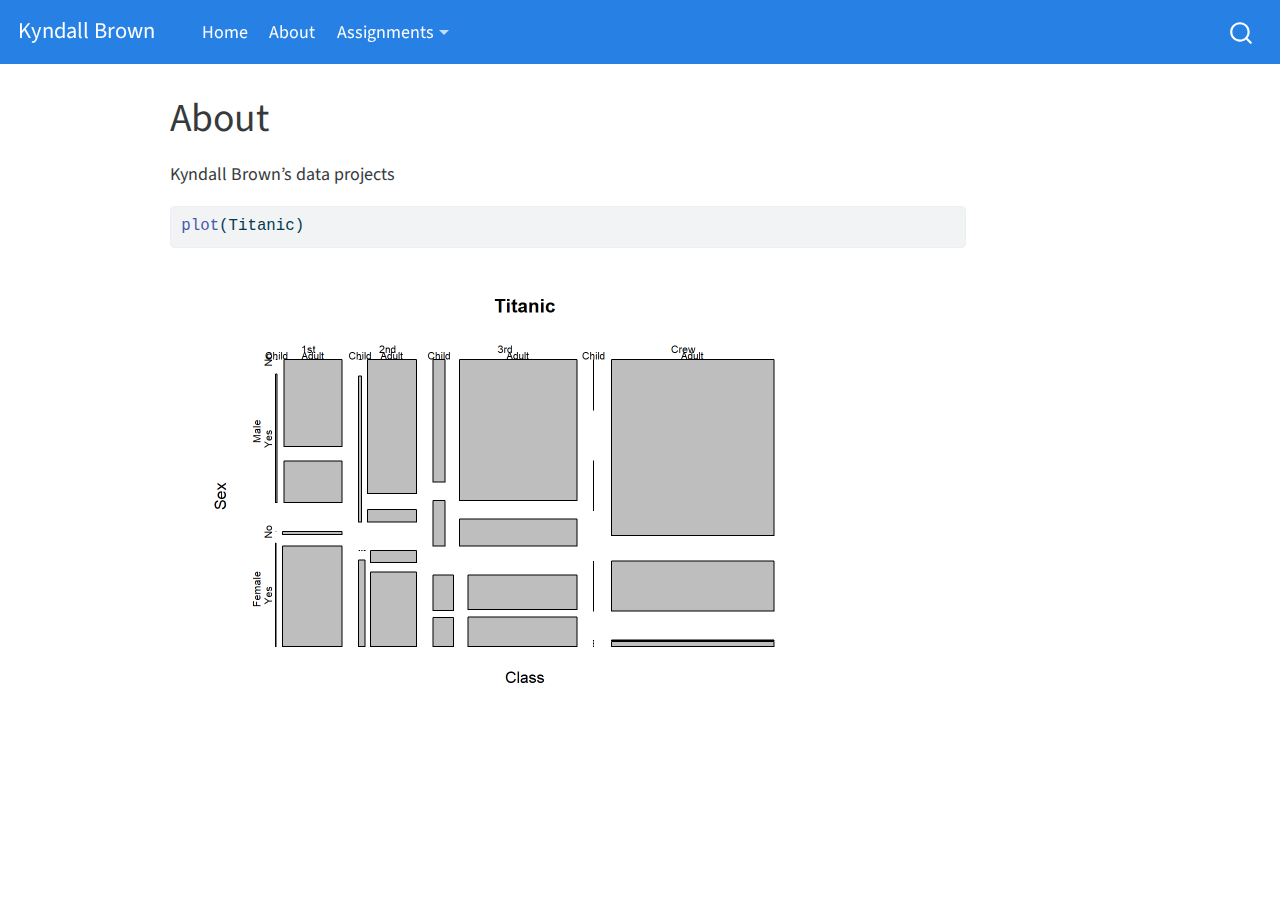
==== about.html @ 2b9c85aa "Add files via upload" ====
<!DOCTYPE html>
<html xmlns="http://www.w3.org/1999/xhtml" lang="en" xml:lang="en"><head>

<meta charset="utf-8">
<meta name="generator" content="quarto-1.1.251">

<meta name="viewport" content="width=device-width, initial-scale=1.0, user-scalable=yes">


<title>Kyndall Brown - About</title>
<style>
code{white-space: pre-wrap;}
span.smallcaps{font-variant: small-caps;}
div.columns{display: flex; gap: min(4vw, 1.5em);}
div.column{flex: auto; overflow-x: auto;}
div.hanging-indent{margin-left: 1.5em; text-indent: -1.5em;}
ul.task-list{list-style: none;}
ul.task-list li input[type="checkbox"] {
  width: 0.8em;
  margin: 0 0.8em 0.2em -1.6em;
  vertical-align: middle;
}
pre > code.sourceCode { white-space: pre; position: relative; }
pre > code.sourceCode > span { display: inline-block; line-height: 1.25; }
pre > code.sourceCode > span:empty { height: 1.2em; }
.sourceCode { overflow: visible; }
code.sourceCode > span { color: inherit; text-decoration: inherit; }
div.sourceCode { margin: 1em 0; }
pre.sourceCode { margin: 0; }
@media screen {
div.sourceCode { overflow: auto; }
}
@media print {
pre > code.sourceCode { white-space: pre-wrap; }
pre > code.sourceCode > span { text-indent: -5em; padding-left: 5em; }
}
pre.numberSource code
  { counter-reset: source-line 0; }
pre.numberSource code > span
  { position: relative; left: -4em; counter-increment: source-line; }
pre.numberSource code > span > a:first-child::before
  { content: counter(source-line);
    position: relative; left: -1em; text-align: right; vertical-align: baseline;
    border: none; display: inline-block;
    -webkit-touch-callout: none; -webkit-user-select: none;
    -khtml-user-select: none; -moz-user-select: none;
    -ms-user-select: none; user-select: none;
    padding: 0 4px; width: 4em;
    color: #aaaaaa;
  }
pre.numberSource { margin-left: 3em; border-left: 1px solid #aaaaaa;  padding-left: 4px; }
div.sourceCode
  {   }
@media screen {
pre > code.sourceCode > span > a:first-child::before { text-decoration: underline; }
}
code span.al { color: #ff0000; font-weight: bold; } /* Alert */
code span.an { color: #60a0b0; font-weight: bold; font-style: italic; } /* Annotation */
code span.at { color: #7d9029; } /* Attribute */
code span.bn { color: #40a070; } /* BaseN */
code span.bu { color: #008000; } /* BuiltIn */
code span.cf { color: #007020; font-weight: bold; } /* ControlFlow */
code span.ch { color: #4070a0; } /* Char */
code span.cn { color: #880000; } /* Constant */
code span.co { color: #60a0b0; font-style: italic; } /* Comment */
code span.cv { color: #60a0b0; font-weight: bold; font-style: italic; } /* CommentVar */
code span.do { color: #ba2121; font-style: italic; } /* Documentation */
code span.dt { color: #902000; } /* DataType */
code span.dv { color: #40a070; } /* DecVal */
code span.er { color: #ff0000; font-weight: bold; } /* Error */
code span.ex { } /* Extension */
code span.fl { color: #40a070; } /* Float */
code span.fu { color: #06287e; } /* Function */
code span.im { color: #008000; font-weight: bold; } /* Import */
code span.in { color: #60a0b0; font-weight: bold; font-style: italic; } /* Information */
code span.kw { color: #007020; font-weight: bold; } /* Keyword */
code span.op { color: #666666; } /* Operator */
code span.ot { color: #007020; } /* Other */
code span.pp { color: #bc7a00; } /* Preprocessor */
code span.sc { color: #4070a0; } /* SpecialChar */
code span.ss { color: #bb6688; } /* SpecialString */
code span.st { color: #4070a0; } /* String */
code span.va { color: #19177c; } /* Variable */
code span.vs { color: #4070a0; } /* VerbatimString */
code span.wa { color: #60a0b0; font-weight: bold; font-style: italic; } /* Warning */
</style>


<script src="site_libs/quarto-nav/quarto-nav.js"></script>
<script src="site_libs/quarto-nav/headroom.min.js"></script>
<script src="site_libs/clipboard/clipboard.min.js"></script>
<script src="site_libs/quarto-search/autocomplete.umd.js"></script>
<script src="site_libs/quarto-search/fuse.min.js"></script>
<script src="site_libs/quarto-search/quarto-search.js"></script>
<meta name="quarto:offset" content="./">
<script src="site_libs/quarto-html/quarto.js"></script>
<script src="site_libs/quarto-html/popper.min.js"></script>
<script src="site_libs/quarto-html/tippy.umd.min.js"></script>
<script src="site_libs/quarto-html/anchor.min.js"></script>
<link href="site_libs/quarto-html/tippy.css" rel="stylesheet">
<link href="site_libs/quarto-html/quarto-syntax-highlighting.css" rel="stylesheet" id="quarto-text-highlighting-styles">
<script src="site_libs/bootstrap/bootstrap.min.js"></script>
<link href="site_libs/bootstrap/bootstrap-icons.css" rel="stylesheet">
<link href="site_libs/bootstrap/bootstrap.min.css" rel="stylesheet" id="quarto-bootstrap" data-mode="light">
<script id="quarto-search-options" type="application/json">{
  "location": "navbar",
  "copy-button": false,
  "collapse-after": 3,
  "panel-placement": "end",
  "type": "overlay",
  "limit": 20,
  "language": {
    "search-no-results-text": "No results",
    "search-matching-documents-text": "matching documents",
    "search-copy-link-title": "Copy link to search",
    "search-hide-matches-text": "Hide additional matches",
    "search-more-match-text": "more match in this document",
    "search-more-matches-text": "more matches in this document",
    "search-clear-button-title": "Clear",
    "search-detached-cancel-button-title": "Cancel",
    "search-submit-button-title": "Submit"
  }
}</script>


<link rel="stylesheet" href="styles.css">
</head>

<body class="nav-fixed">

<div id="quarto-search-results"></div>
  <header id="quarto-header" class="headroom fixed-top">
    <nav class="navbar navbar-expand-lg navbar-dark ">
      <div class="navbar-container container-fluid">
      <div class="navbar-brand-container">
    <a class="navbar-brand" href="./index.html">
    <span class="navbar-title">Kyndall Brown</span>
    </a>
  </div>
          <button class="navbar-toggler" type="button" data-bs-toggle="collapse" data-bs-target="#navbarCollapse" aria-controls="navbarCollapse" aria-expanded="false" aria-label="Toggle navigation" onclick="if (window.quartoToggleHeadroom) { window.quartoToggleHeadroom(); }">
  <span class="navbar-toggler-icon"></span>
</button>
          <div class="collapse navbar-collapse" id="navbarCollapse">
            <ul class="navbar-nav navbar-nav-scroll me-auto">
  <li class="nav-item">
    <a class="nav-link" href="./index.html">Home</a>
  </li>  
  <li class="nav-item">
    <a class="nav-link active" href="./about.html" aria-current="page">About</a>
  </li>  
  <li class="nav-item dropdown ">
    <a class="nav-link dropdown-toggle" href="#" id="nav-menu-assignments" role="button" data-bs-toggle="dropdown" aria-expanded="false">Assignments</a>
    <ul class="dropdown-menu" aria-labelledby="nav-menu-assignments">    
        <li>
    <a class="dropdown-item" href="./assign01.html">
 <span class="dropdown-text">Assignment 1: Generative Leaf</span></a>
  </li>  
        <li>
    <a class="dropdown-item" href="./assign02.html">
 <span class="dropdown-text">Assignment 2</span></a>
  </li>  
        <li>
    <a class="dropdown-item" href="./assign03.html">
 <span class="dropdown-text">Assignment 3</span></a>
  </li>  
        <li>
    <a class="dropdown-item" href="./assign04.html">
 <span class="dropdown-text">Assignment 4</span></a>
  </li>  
    </ul>
  </li>
</ul>
              <div id="quarto-search" class="" title="Search"></div>
          </div> <!-- /navcollapse -->
      </div> <!-- /container-fluid -->
    </nav>
</header>
<!-- content -->
<div id="quarto-content" class="quarto-container page-columns page-rows-contents page-layout-article page-navbar">
<!-- sidebar -->
<!-- margin-sidebar -->
    <div id="quarto-margin-sidebar" class="sidebar margin-sidebar">
        
    </div>
<!-- main -->
<main class="content" id="quarto-document-content">

<header id="title-block-header" class="quarto-title-block default">
<div class="quarto-title">
<h1 class="title">About</h1>
</div>



<div class="quarto-title-meta">

    
    
  </div>
  

</header>

<p>Kyndall Brown’s data projects</p>
<div class="cell">
<div class="sourceCode cell-code" id="cb1"><pre class="sourceCode r code-with-copy"><code class="sourceCode r"><span id="cb1-1"><a href="#cb1-1" aria-hidden="true" tabindex="-1"></a><span class="fu">plot</span>(Titanic)</span></code><button title="Copy to Clipboard" class="code-copy-button"><i class="bi"></i></button></pre></div>
<div class="cell-output-display">
<p><img src="about_files/figure-html/unnamed-chunk-1-1.png" class="img-fluid" width="672"></p>
</div>
</div>



</main> <!-- /main -->
<script id="quarto-html-after-body" type="application/javascript">
window.document.addEventListener("DOMContentLoaded", function (event) {
  const toggleBodyColorMode = (bsSheetEl) => {
    const mode = bsSheetEl.getAttribute("data-mode");
    const bodyEl = window.document.querySelector("body");
    if (mode === "dark") {
      bodyEl.classList.add("quarto-dark");
      bodyEl.classList.remove("quarto-light");
    } else {
      bodyEl.classList.add("quarto-light");
      bodyEl.classList.remove("quarto-dark");
    }
  }
  const toggleBodyColorPrimary = () => {
    const bsSheetEl = window.document.querySelector("link#quarto-bootstrap");
    if (bsSheetEl) {
      toggleBodyColorMode(bsSheetEl);
    }
  }
  toggleBodyColorPrimary();  
  const icon = "";
  const anchorJS = new window.AnchorJS();
  anchorJS.options = {
    placement: 'right',
    icon: icon
  };
  anchorJS.add('.anchored');
  const clipboard = new window.ClipboardJS('.code-copy-button', {
    target: function(trigger) {
      return trigger.previousElementSibling;
    }
  });
  clipboard.on('success', function(e) {
    // button target
    const button = e.trigger;
    // don't keep focus
    button.blur();
    // flash "checked"
    button.classList.add('code-copy-button-checked');
    var currentTitle = button.getAttribute("title");
    button.setAttribute("title", "Copied!");
    setTimeout(function() {
      button.setAttribute("title", currentTitle);
      button.classList.remove('code-copy-button-checked');
    }, 1000);
    // clear code selection
    e.clearSelection();
  });
  function tippyHover(el, contentFn) {
    const config = {
      allowHTML: true,
      content: contentFn,
      maxWidth: 500,
      delay: 100,
      arrow: false,
      appendTo: function(el) {
          return el.parentElement;
      },
      interactive: true,
      interactiveBorder: 10,
      theme: 'quarto',
      placement: 'bottom-start'
    };
    window.tippy(el, config); 
  }
  const noterefs = window.document.querySelectorAll('a[role="doc-noteref"]');
  for (var i=0; i<noterefs.length; i++) {
    const ref = noterefs[i];
    tippyHover(ref, function() {
      // use id or data attribute instead here
      let href = ref.getAttribute('data-footnote-href') || ref.getAttribute('href');
      try { href = new URL(href).hash; } catch {}
      const id = href.replace(/^#\/?/, "");
      const note = window.document.getElementById(id);
      return note.innerHTML;
    });
  }
  var bibliorefs = window.document.querySelectorAll('a[role="doc-biblioref"]');
  for (var i=0; i<bibliorefs.length; i++) {
    const ref = bibliorefs[i];
    const cites = ref.parentNode.getAttribute('data-cites').split(' ');
    tippyHover(ref, function() {
      var popup = window.document.createElement('div');
      cites.forEach(function(cite) {
        var citeDiv = window.document.createElement('div');
        citeDiv.classList.add('hanging-indent');
        citeDiv.classList.add('csl-entry');
        var biblioDiv = window.document.getElementById('ref-' + cite);
        if (biblioDiv) {
          citeDiv.innerHTML = biblioDiv.innerHTML;
        }
        popup.appendChild(citeDiv);
      });
      return popup.innerHTML;
    });
  }
});
</script>
</div> <!-- /content -->



</body></html>
---- site_libs/quarto-html/tippy.css ----
.tippy-box[data-animation=fade][data-state=hidden]{opacity:0}[data-tippy-root]{max-width:calc(100vw - 10px)}.tippy-box{position:relative;background-color:#333;color:#fff;border-radius:4px;font-size:14px;line-height:1.4;white-space:normal;outline:0;transition-property:transform,visibility,opacity}.tippy-box[data-placement^=top]>.tippy-arrow{bottom:0}.tippy-box[data-placement^=top]>.tippy-arrow:before{bottom:-7px;left:0;border-width:8px 8px 0;border-top-color:initial;transform-origin:center top}.tippy-box[data-placement^=bottom]>.tippy-arrow{top:0}.tippy-box[data-placement^=bottom]>.tippy-arrow:before{top:-7px;left:0;border-width:0 8px 8px;border-bottom-color:initial;transform-origin:center bottom}.tippy-box[data-placement^=left]>.tippy-arrow{right:0}.tippy-box[data-placement^=left]>.tippy-arrow:before{border-width:8px 0 8px 8px;border-left-color:initial;right:-7px;transform-origin:center left}.tippy-box[data-placement^=right]>.tippy-arrow{left:0}.tippy-box[data-placement^=right]>.tippy-arrow:before{left:-7px;border-width:8px 8px 8px 0;border-right-color:initial;transform-origin:center right}.tippy-box[data-inertia][data-state=visible]{transition-timing-function:cubic-bezier(.54,1.5,.38,1.11)}.tippy-arrow{width:16px;height:16px;color:#333}.tippy-arrow:before{content:"";position:absolute;border-color:transparent;border-style:solid}.tippy-content{position:relative;padding:5px 9px;z-index:1}
---- site_libs/quarto-html/quarto-syntax-highlighting.css ----
/* quarto syntax highlight colors */
:root {
  --quarto-hl-ot-color: #003B4F;
  --quarto-hl-at-color: #657422;
  --quarto-hl-ss-color: #20794D;
  --quarto-hl-an-color: #5E5E5E;
  --quarto-hl-fu-color: #4758AB;
  --quarto-hl-st-color: #20794D;
  --quarto-hl-cf-color: #003B4F;
  --quarto-hl-op-color: #5E5E5E;
  --quarto-hl-er-color: #AD0000;
  --quarto-hl-bn-color: #AD0000;
  --quarto-hl-al-color: #AD0000;
  --quarto-hl-va-color: #111111;
  --quarto-hl-bu-color: inherit;
  --quarto-hl-ex-color: inherit;
  --quarto-hl-pp-color: #AD0000;
  --quarto-hl-in-color: #5E5E5E;
  --quarto-hl-vs-color: #20794D;
  --quarto-hl-wa-color: #5E5E5E;
  --quarto-hl-do-color: #5E5E5E;
  --quarto-hl-im-color: #00769E;
  --quarto-hl-ch-color: #20794D;
  --quarto-hl-dt-color: #AD0000;
  --quarto-hl-fl-color: #AD0000;
  --quarto-hl-co-color: #5E5E5E;
  --quarto-hl-cv-color: #5E5E5E;
  --quarto-hl-cn-color: #8f5902;
  --quarto-hl-sc-color: #5E5E5E;
  --quarto-hl-dv-color: #AD0000;
  --quarto-hl-kw-color: #003B4F;
}

/* other quarto variables */
:root {
  --quarto-font-monospace: SFMono-Regular, Menlo, Monaco, Consolas, "Liberation Mono", "Courier New", monospace;
}

pre > code.sourceCode > span {
  color: #003B4F;
}

code span {
  color: #003B4F;
}

code.sourceCode > span {
  color: #003B4F;
}

div.sourceCode,
div.sourceCode pre.sourceCode {
  color: #003B4F;
}

code span.ot {
  color: #003B4F;
}

code span.at {
  color: #657422;
}

code span.ss {
  color: #20794D;
}

code span.an {
  color: #5E5E5E;
}

code span.fu {
  color: #4758AB;
}

code span.st {
  color: #20794D;
}

code span.cf {
  color: #003B4F;
}

code span.op {
  color: #5E5E5E;
}

code span.er {
  color: #AD0000;
}

code span.bn {
  color: #AD0000;
}

code span.al {
  color: #AD0000;
}

code span.va {
  color: #111111;
}

code span.pp {
  color: #AD0000;
}

code span.in {
  color: #5E5E5E;
}

code span.vs {
  color: #20794D;
}

code span.wa {
  color: #5E5E5E;
  font-style: italic;
}

code span.do {
  color: #5E5E5E;
  font-style: italic;
}

code span.im {
  color: #00769E;
}

code span.ch {
  color: #20794D;
}

code span.dt {
  color: #AD0000;
}

code span.fl {
  color: #AD0000;
}

code span.co {
  color: #5E5E5E;
}

code span.cv {
  color: #5E5E5E;
  font-style: italic;
}

code span.cn {
  color: #8f5902;
}

code span.sc {
  color: #5E5E5E;
}

code span.dv {
  color: #AD0000;
}

code span.kw {
  color: #003B4F;
}

.prevent-inlining {
  content: "</";
}

/*# sourceMappingURL=debc5d5d77c3f9108843748ff7464032.css.map */
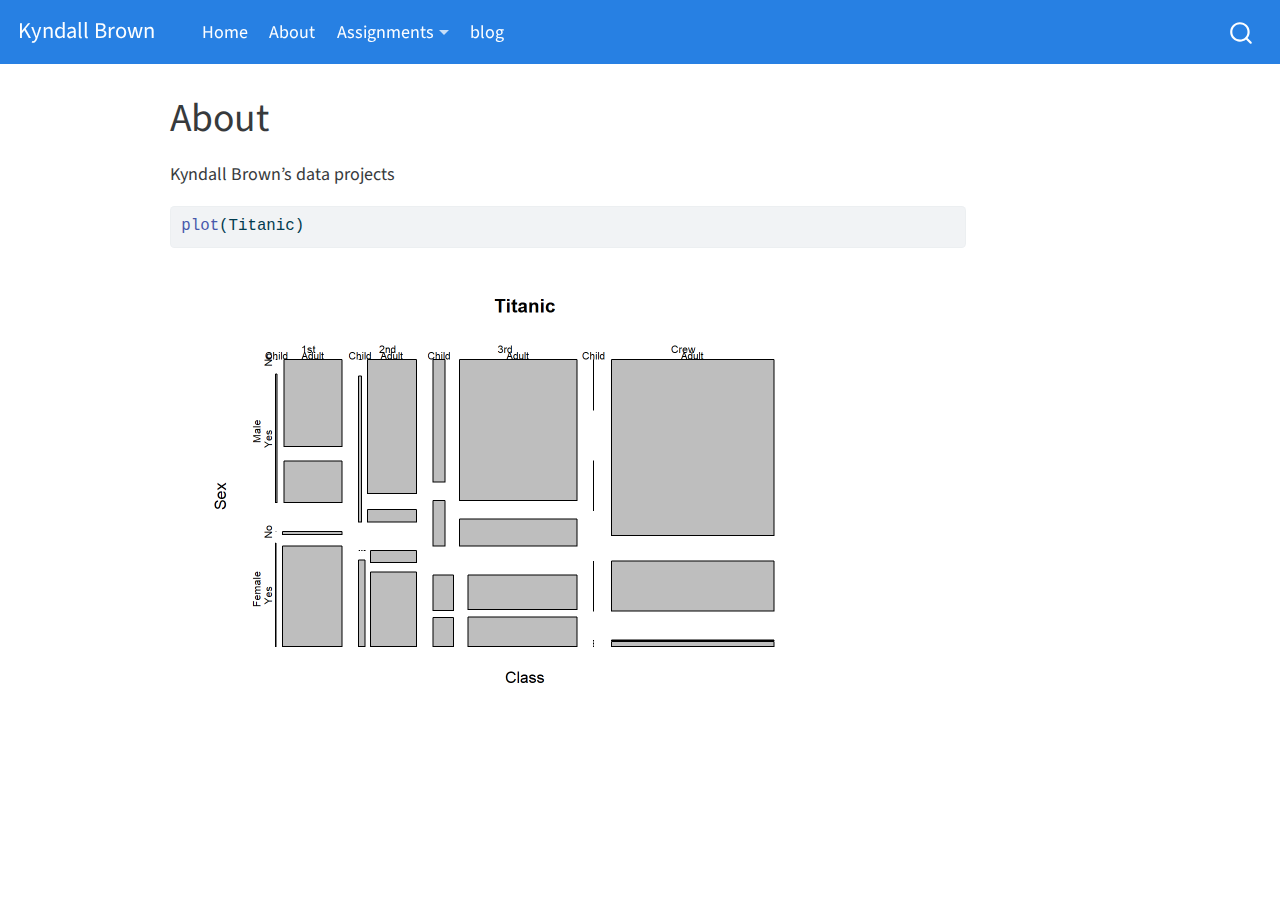
==== commit 22934ce3: "Add files via upload" ====
--- a/about.html
+++ b/about.html
@@ -169,6 +169,9 @@
   </li>  
     </ul>
   </li>
+  <li class="nav-item">
+    <a class="nav-link" href="https://kyndall-brown.github.io/blog">blog</a>
+  </li>  
 </ul>
               <div id="quarto-search" class="" title="Search"></div>
           </div> <!-- /navcollapse -->
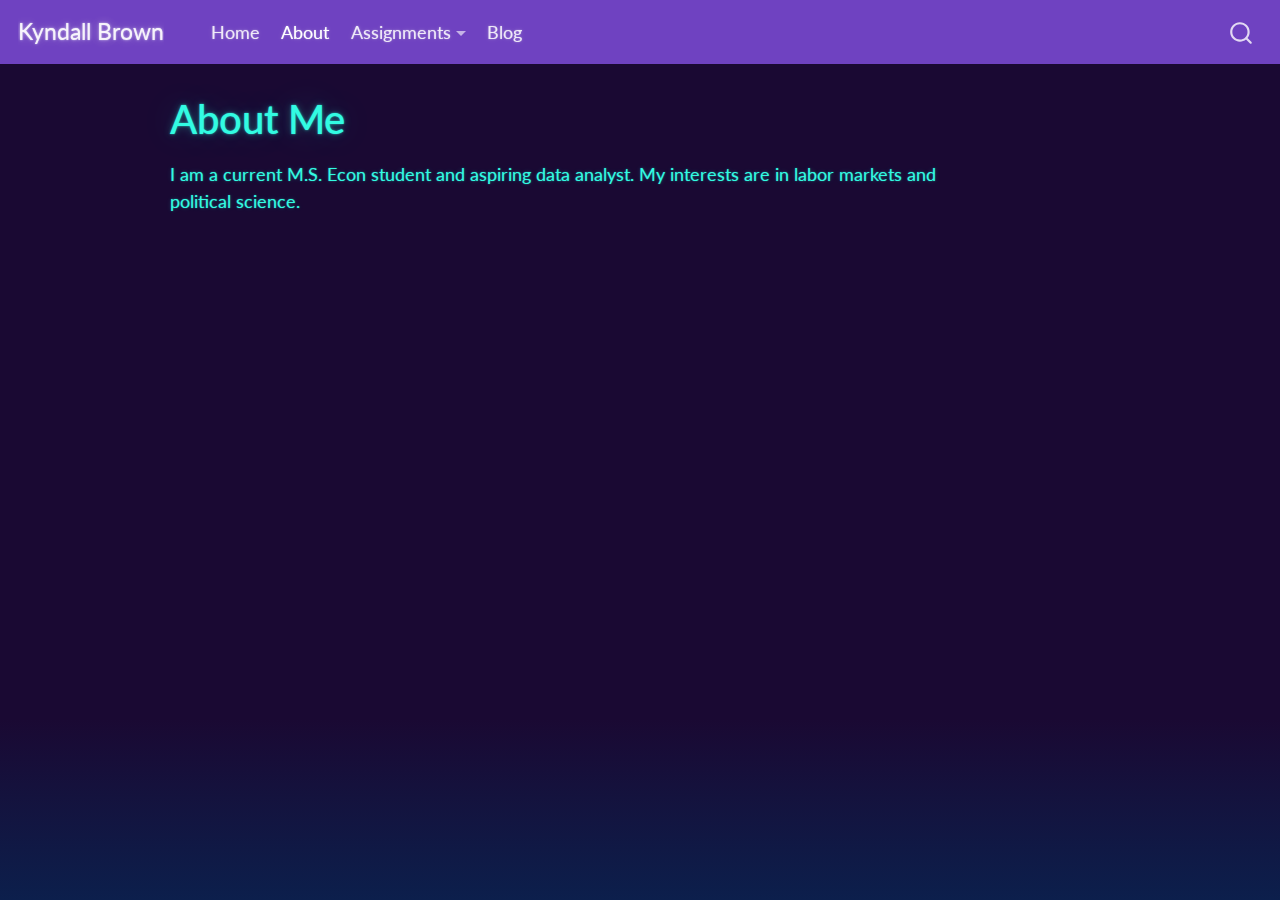
==== commit 5424fc9e: "Add files via upload" ====
--- a/about.html
+++ b/about.html
@@ -7,7 +7,7 @@
 <meta name="viewport" content="width=device-width, initial-scale=1.0, user-scalable=yes">
 
 
-<title>Kyndall Brown - About</title>
+<title>Kyndall Brown - About Me</title>
 <style>
 code{white-space: pre-wrap;}
 span.smallcaps{font-variant: small-caps;}
@@ -20,69 +20,6 @@
   margin: 0 0.8em 0.2em -1.6em;
   vertical-align: middle;
 }
-pre > code.sourceCode { white-space: pre; position: relative; }
-pre > code.sourceCode > span { display: inline-block; line-height: 1.25; }
-pre > code.sourceCode > span:empty { height: 1.2em; }
-.sourceCode { overflow: visible; }
-code.sourceCode > span { color: inherit; text-decoration: inherit; }
-div.sourceCode { margin: 1em 0; }
-pre.sourceCode { margin: 0; }
-@media screen {
-div.sourceCode { overflow: auto; }
-}
-@media print {
-pre > code.sourceCode { white-space: pre-wrap; }
-pre > code.sourceCode > span { text-indent: -5em; padding-left: 5em; }
-}
-pre.numberSource code
-  { counter-reset: source-line 0; }
-pre.numberSource code > span
-  { position: relative; left: -4em; counter-increment: source-line; }
-pre.numberSource code > span > a:first-child::before
-  { content: counter(source-line);
-    position: relative; left: -1em; text-align: right; vertical-align: baseline;
-    border: none; display: inline-block;
-    -webkit-touch-callout: none; -webkit-user-select: none;
-    -khtml-user-select: none; -moz-user-select: none;
-    -ms-user-select: none; user-select: none;
-    padding: 0 4px; width: 4em;
-    color: #aaaaaa;
-  }
-pre.numberSource { margin-left: 3em; border-left: 1px solid #aaaaaa;  padding-left: 4px; }
-div.sourceCode
-  {   }
-@media screen {
-pre > code.sourceCode > span > a:first-child::before { text-decoration: underline; }
-}
-code span.al { color: #ff0000; font-weight: bold; } /* Alert */
-code span.an { color: #60a0b0; font-weight: bold; font-style: italic; } /* Annotation */
-code span.at { color: #7d9029; } /* Attribute */
-code span.bn { color: #40a070; } /* BaseN */
-code span.bu { color: #008000; } /* BuiltIn */
-code span.cf { color: #007020; font-weight: bold; } /* ControlFlow */
-code span.ch { color: #4070a0; } /* Char */
-code span.cn { color: #880000; } /* Constant */
-code span.co { color: #60a0b0; font-style: italic; } /* Comment */
-code span.cv { color: #60a0b0; font-weight: bold; font-style: italic; } /* CommentVar */
-code span.do { color: #ba2121; font-style: italic; } /* Documentation */
-code span.dt { color: #902000; } /* DataType */
-code span.dv { color: #40a070; } /* DecVal */
-code span.er { color: #ff0000; font-weight: bold; } /* Error */
-code span.ex { } /* Extension */
-code span.fl { color: #40a070; } /* Float */
-code span.fu { color: #06287e; } /* Function */
-code span.im { color: #008000; font-weight: bold; } /* Import */
-code span.in { color: #60a0b0; font-weight: bold; font-style: italic; } /* Information */
-code span.kw { color: #007020; font-weight: bold; } /* Keyword */
-code span.op { color: #666666; } /* Operator */
-code span.ot { color: #007020; } /* Other */
-code span.pp { color: #bc7a00; } /* Preprocessor */
-code span.sc { color: #4070a0; } /* SpecialChar */
-code span.ss { color: #bb6688; } /* SpecialString */
-code span.st { color: #4070a0; } /* String */
-code span.va { color: #19177c; } /* Variable */
-code span.vs { color: #4070a0; } /* VerbatimString */
-code span.wa { color: #60a0b0; font-weight: bold; font-style: italic; } /* Warning */
 </style>
 
 
@@ -98,10 +35,10 @@
 <script src="site_libs/quarto-html/tippy.umd.min.js"></script>
 <script src="site_libs/quarto-html/anchor.min.js"></script>
 <link href="site_libs/quarto-html/tippy.css" rel="stylesheet">
-<link href="site_libs/quarto-html/quarto-syntax-highlighting.css" rel="stylesheet" id="quarto-text-highlighting-styles">
+<link href="site_libs/quarto-html/quarto-syntax-highlighting-dark.css" rel="stylesheet" id="quarto-text-highlighting-styles">
 <script src="site_libs/bootstrap/bootstrap.min.js"></script>
 <link href="site_libs/bootstrap/bootstrap-icons.css" rel="stylesheet">
-<link href="site_libs/bootstrap/bootstrap.min.css" rel="stylesheet" id="quarto-bootstrap" data-mode="light">
+<link href="site_libs/bootstrap/bootstrap.min.css" rel="stylesheet" id="quarto-bootstrap" data-mode="dark">
 <script id="quarto-search-options" type="application/json">{
   "location": "navbar",
   "copy-button": false,
@@ -153,7 +90,7 @@
     <ul class="dropdown-menu" aria-labelledby="nav-menu-assignments">    
         <li>
     <a class="dropdown-item" href="./assign01.html">
- <span class="dropdown-text">Assignment 1: Generative Leaf</span></a>
+ <span class="dropdown-text">Assignment 1: Generative Leaves</span></a>
   </li>  
         <li>
     <a class="dropdown-item" href="./assign02.html">
@@ -166,11 +103,15 @@
         <li>
     <a class="dropdown-item" href="./assign04.html">
  <span class="dropdown-text">Assignment 4</span></a>
+  </li>  
+        <li>
+    <a class="dropdown-item" href="./assign05.html">
+ <span class="dropdown-text">assign05</span></a>
   </li>  
     </ul>
   </li>
   <li class="nav-item">
-    <a class="nav-link" href="https://kyndall-brown.github.io/blog">blog</a>
+    <a class="nav-link" href="https://kyndall-brown.github.io/blog">Blog</a>
   </li>  
 </ul>
               <div id="quarto-search" class="" title="Search"></div>
@@ -190,7 +131,7 @@
 
 <header id="title-block-header" class="quarto-title-block default">
 <div class="quarto-title">
-<h1 class="title">About</h1>
+<h1 class="title">About Me</h1>
 </div>
 
 
@@ -204,13 +145,7 @@
 
 </header>
 
-<p>Kyndall Brown’s data projects</p>
-<div class="cell">
-<div class="sourceCode cell-code" id="cb1"><pre class="sourceCode r code-with-copy"><code class="sourceCode r"><span id="cb1-1"><a href="#cb1-1" aria-hidden="true" tabindex="-1"></a><span class="fu">plot</span>(Titanic)</span></code><button title="Copy to Clipboard" class="code-copy-button"><i class="bi"></i></button></pre></div>
-<div class="cell-output-display">
-<p><img src="about_files/figure-html/unnamed-chunk-1-1.png" class="img-fluid" width="672"></p>
-</div>
-</div>
+<p>I am a current M.S. Econ student and aspiring data analyst. My interests are in labor markets and political science.</p>
 
 
 
--- a/site_libs/quarto-html/quarto-syntax-highlighting-dark.css
+++ b/site_libs/quarto-html/quarto-syntax-highlighting-dark.css
@@ -0,0 +1,187 @@
+/* quarto syntax highlight colors */
+:root {
+  --quarto-hl-al-color: #f07178;
+  --quarto-hl-an-color: #d4d0ab;
+  --quarto-hl-at-color: #00e0e0;
+  --quarto-hl-bn-color: #d4d0ab;
+  --quarto-hl-bu-color: #abe338;
+  --quarto-hl-ch-color: #abe338;
+  --quarto-hl-co-color: #f8f8f2;
+  --quarto-hl-cv-color: #ffd700;
+  --quarto-hl-cn-color: #ffd700;
+  --quarto-hl-cf-color: #ffa07a;
+  --quarto-hl-dt-color: #ffa07a;
+  --quarto-hl-dv-color: #d4d0ab;
+  --quarto-hl-do-color: #f8f8f2;
+  --quarto-hl-er-color: #f07178;
+  --quarto-hl-ex-color: #00e0e0;
+  --quarto-hl-fl-color: #d4d0ab;
+  --quarto-hl-fu-color: #ffa07a;
+  --quarto-hl-im-color: #abe338;
+  --quarto-hl-in-color: #d4d0ab;
+  --quarto-hl-kw-color: #ffa07a;
+  --quarto-hl-op-color: #ffa07a;
+  --quarto-hl-ot-color: #00e0e0;
+  --quarto-hl-pp-color: #dcc6e0;
+  --quarto-hl-re-color: #00e0e0;
+  --quarto-hl-sc-color: #abe338;
+  --quarto-hl-ss-color: #abe338;
+  --quarto-hl-st-color: #abe338;
+  --quarto-hl-va-color: #00e0e0;
+  --quarto-hl-vs-color: #abe338;
+  --quarto-hl-wa-color: #dcc6e0;
+}
+
+/* other quarto variables */
+:root {
+  --quarto-font-monospace: SFMono-Regular, Menlo, Monaco, Consolas, "Liberation Mono", "Courier New", monospace;
+}
+
+code span.al {
+  font-weight: bold;
+  color: #f07178;
+}
+
+code span.an {
+  color: #d4d0ab;
+}
+
+code span.at {
+  color: #00e0e0;
+}
+
+code span.bn {
+  color: #d4d0ab;
+}
+
+code span.bu {
+  color: #abe338;
+}
+
+code span.ch {
+  color: #abe338;
+}
+
+code span.co {
+  font-style: italic;
+  color: #f8f8f2;
+}
+
+code span.cv {
+  color: #ffd700;
+}
+
+code span.cn {
+  color: #ffd700;
+}
+
+code span.cf {
+  font-weight: bold;
+  color: #ffa07a;
+}
+
+code span.dt {
+  color: #ffa07a;
+}
+
+code span.dv {
+  color: #d4d0ab;
+}
+
+code span.do {
+  color: #f8f8f2;
+}
+
+code span.er {
+  color: #f07178;
+  text-decoration: underline;
+}
+
+code span.ex {
+  font-weight: bold;
+  color: #00e0e0;
+}
+
+code span.fl {
+  color: #d4d0ab;
+}
+
+code span.fu {
+  color: #ffa07a;
+}
+
+code span.im {
+  color: #abe338;
+}
+
+code span.in {
+  color: #d4d0ab;
+}
+
+code span.kw {
+  font-weight: bold;
+  color: #ffa07a;
+}
+
+pre > code.sourceCode > span {
+  color: #f8f8f2;
+}
+
+code span {
+  color: #f8f8f2;
+}
+
+code.sourceCode > span {
+  color: #f8f8f2;
+}
+
+div.sourceCode,
+div.sourceCode pre.sourceCode {
+  color: #f8f8f2;
+}
+
+code span.op {
+  color: #ffa07a;
+}
+
+code span.ot {
+  color: #00e0e0;
+}
+
+code span.pp {
+  color: #dcc6e0;
+}
+
+code span.re {
+  color: #00e0e0;
+}
+
+code span.sc {
+  color: #abe338;
+}
+
+code span.ss {
+  color: #abe338;
+}
+
+code span.st {
+  color: #abe338;
+}
+
+code span.va {
+  color: #00e0e0;
+}
+
+code span.vs {
+  color: #abe338;
+}
+
+code span.wa {
+  color: #dcc6e0;
+}
+
+.prevent-inlining {
+  content: "</";
+}
+
+/*# sourceMappingURL=935a306eefa94366c21e1a970dddb765.css.map */
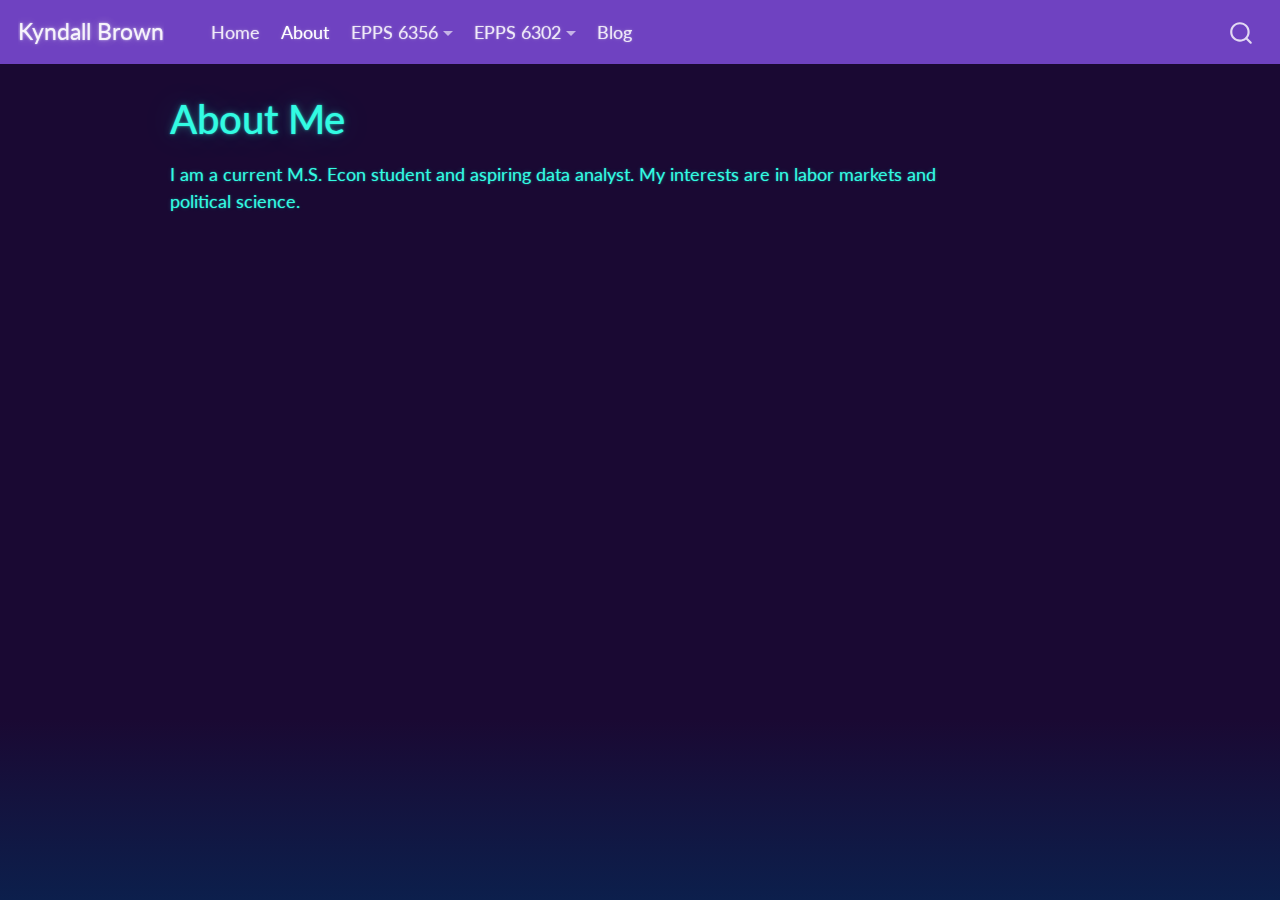
==== commit 740c7679: "Add files via upload" ====
--- a/about.html
+++ b/about.html
@@ -86,27 +86,40 @@
     <a class="nav-link active" href="./about.html" aria-current="page">About</a>
   </li>  
   <li class="nav-item dropdown ">
-    <a class="nav-link dropdown-toggle" href="#" id="nav-menu-assignments" role="button" data-bs-toggle="dropdown" aria-expanded="false">Assignments</a>
-    <ul class="dropdown-menu" aria-labelledby="nav-menu-assignments">    
-        <li>
-    <a class="dropdown-item" href="./assign01.html">
- <span class="dropdown-text">Assignment 1: Generative Leaves</span></a>
-  </li>  
-        <li>
-    <a class="dropdown-item" href="./assign02.html">
- <span class="dropdown-text">Assignment 2</span></a>
-  </li>  
-        <li>
-    <a class="dropdown-item" href="./assign03.html">
- <span class="dropdown-text">Assignment 3</span></a>
-  </li>  
-        <li>
-    <a class="dropdown-item" href="./assign04.html">
- <span class="dropdown-text">Assignment 4</span></a>
-  </li>  
-        <li>
-    <a class="dropdown-item" href="./assign05.html">
- <span class="dropdown-text">assign05</span></a>
+    <a class="nav-link dropdown-toggle" href="#" id="nav-menu-epps-6356" role="button" data-bs-toggle="dropdown" aria-expanded="false">EPPS 6356</a>
+    <ul class="dropdown-menu" aria-labelledby="nav-menu-epps-6356">    
+        <li>
+    <a class="dropdown-item" href="https://kyndall-brown.github.io/blog/epps6356-assignment01.html">
+ <span class="dropdown-text">Assignment #1</span></a>
+  </li>  
+        <li>
+    <a class="dropdown-item" href="https://kyndall-brown.github.io/blog/posts/murrells-rgraphics-basic-r-programs/">
+ <span class="dropdown-text">Assignment #2</span></a>
+  </li>  
+        <li>
+    <a class="dropdown-item" href="https://kyndall-brown.github.io/blog/posts/comparing-regression-models/">
+ <span class="dropdown-text">Assignment #3</span></a>
+  </li>  
+        <li>
+    <a class="dropdown-item" href="https://kyndall-brown.github.io/blog/posts/first-hackathon-results/">
+ <span class="dropdown-text">Assignment #4</span></a>
+  </li>  
+        <li>
+    <a class="dropdown-item" href="https://kyndall-brown.github.io/blog/archive.html">
+ <span class="dropdown-text">Assignment #5</span></a>
+  </li>  
+        <li>
+    <a class="dropdown-item" href="https://kyndall-brown.github.io/blog/archive.html">
+ <span class="dropdown-text">Prepare for Class</span></a>
+  </li>  
+    </ul>
+  </li>
+  <li class="nav-item dropdown ">
+    <a class="nav-link dropdown-toggle" href="#" id="nav-menu-epps-6302" role="button" data-bs-toggle="dropdown" aria-expanded="false">EPPS 6302</a>
+    <ul class="dropdown-menu" aria-labelledby="nav-menu-epps-6302">    
+        <li>
+    <a class="dropdown-item" href="https://kyndall-brown.github.io/blog/archive.html">
+ <span class="dropdown-text">Prepare for Class</span></a>
   </li>  
     </ul>
   </li>
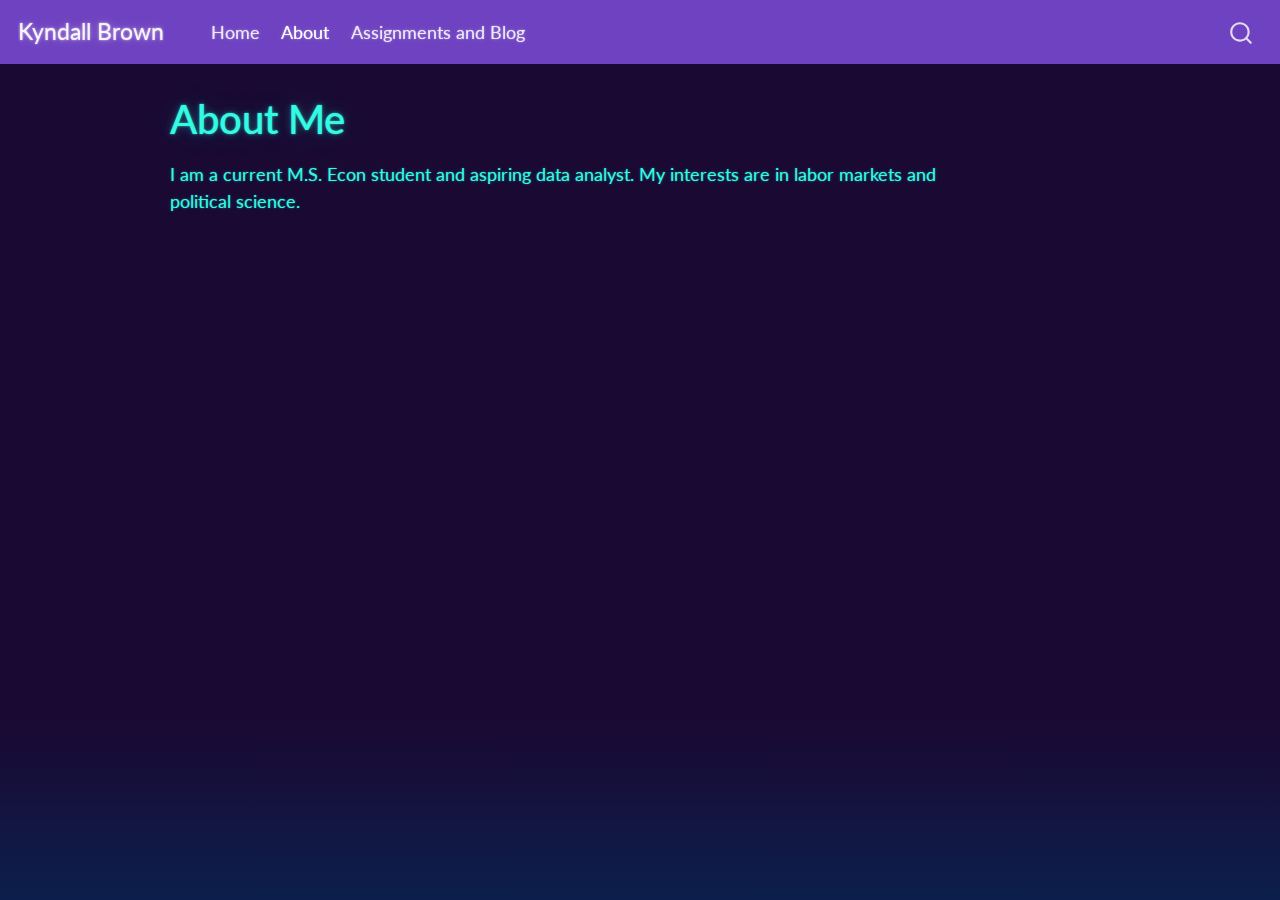
==== commit 88ba8608: "Add files via upload" ====
--- a/about.html
+++ b/about.html
@@ -30,6 +30,7 @@
 <script src="site_libs/quarto-search/fuse.min.js"></script>
 <script src="site_libs/quarto-search/quarto-search.js"></script>
 <meta name="quarto:offset" content="./">
+<link href="./cover.jpg" rel="icon" type="image/jpeg">
 <script src="site_libs/quarto-html/quarto.js"></script>
 <script src="site_libs/quarto-html/popper.min.js"></script>
 <script src="site_libs/quarto-html/tippy.umd.min.js"></script>
@@ -85,46 +86,8 @@
   <li class="nav-item">
     <a class="nav-link active" href="./about.html" aria-current="page">About</a>
   </li>  
-  <li class="nav-item dropdown ">
-    <a class="nav-link dropdown-toggle" href="#" id="nav-menu-epps-6356" role="button" data-bs-toggle="dropdown" aria-expanded="false">EPPS 6356</a>
-    <ul class="dropdown-menu" aria-labelledby="nav-menu-epps-6356">    
-        <li>
-    <a class="dropdown-item" href="https://kyndall-brown.github.io/blog/epps6356-assignment01.html">
- <span class="dropdown-text">Assignment #1</span></a>
-  </li>  
-        <li>
-    <a class="dropdown-item" href="https://kyndall-brown.github.io/blog/posts/murrells-rgraphics-basic-r-programs/">
- <span class="dropdown-text">Assignment #2</span></a>
-  </li>  
-        <li>
-    <a class="dropdown-item" href="https://kyndall-brown.github.io/blog/posts/comparing-regression-models/">
- <span class="dropdown-text">Assignment #3</span></a>
-  </li>  
-        <li>
-    <a class="dropdown-item" href="https://kyndall-brown.github.io/blog/posts/first-hackathon-results/">
- <span class="dropdown-text">Assignment #4</span></a>
-  </li>  
-        <li>
-    <a class="dropdown-item" href="https://kyndall-brown.github.io/blog/archive.html">
- <span class="dropdown-text">Assignment #5</span></a>
-  </li>  
-        <li>
-    <a class="dropdown-item" href="https://kyndall-brown.github.io/blog/archive.html">
- <span class="dropdown-text">Prepare for Class</span></a>
-  </li>  
-    </ul>
-  </li>
-  <li class="nav-item dropdown ">
-    <a class="nav-link dropdown-toggle" href="#" id="nav-menu-epps-6302" role="button" data-bs-toggle="dropdown" aria-expanded="false">EPPS 6302</a>
-    <ul class="dropdown-menu" aria-labelledby="nav-menu-epps-6302">    
-        <li>
-    <a class="dropdown-item" href="https://kyndall-brown.github.io/blog/archive.html">
- <span class="dropdown-text">Prepare for Class</span></a>
-  </li>  
-    </ul>
-  </li>
   <li class="nav-item">
-    <a class="nav-link" href="https://kyndall-brown.github.io/blog">Blog</a>
+    <a class="nav-link" href="https://kyndall-brown.github.io/blog">Assignments and Blog</a>
   </li>  
 </ul>
               <div id="quarto-search" class="" title="Search"></div>
